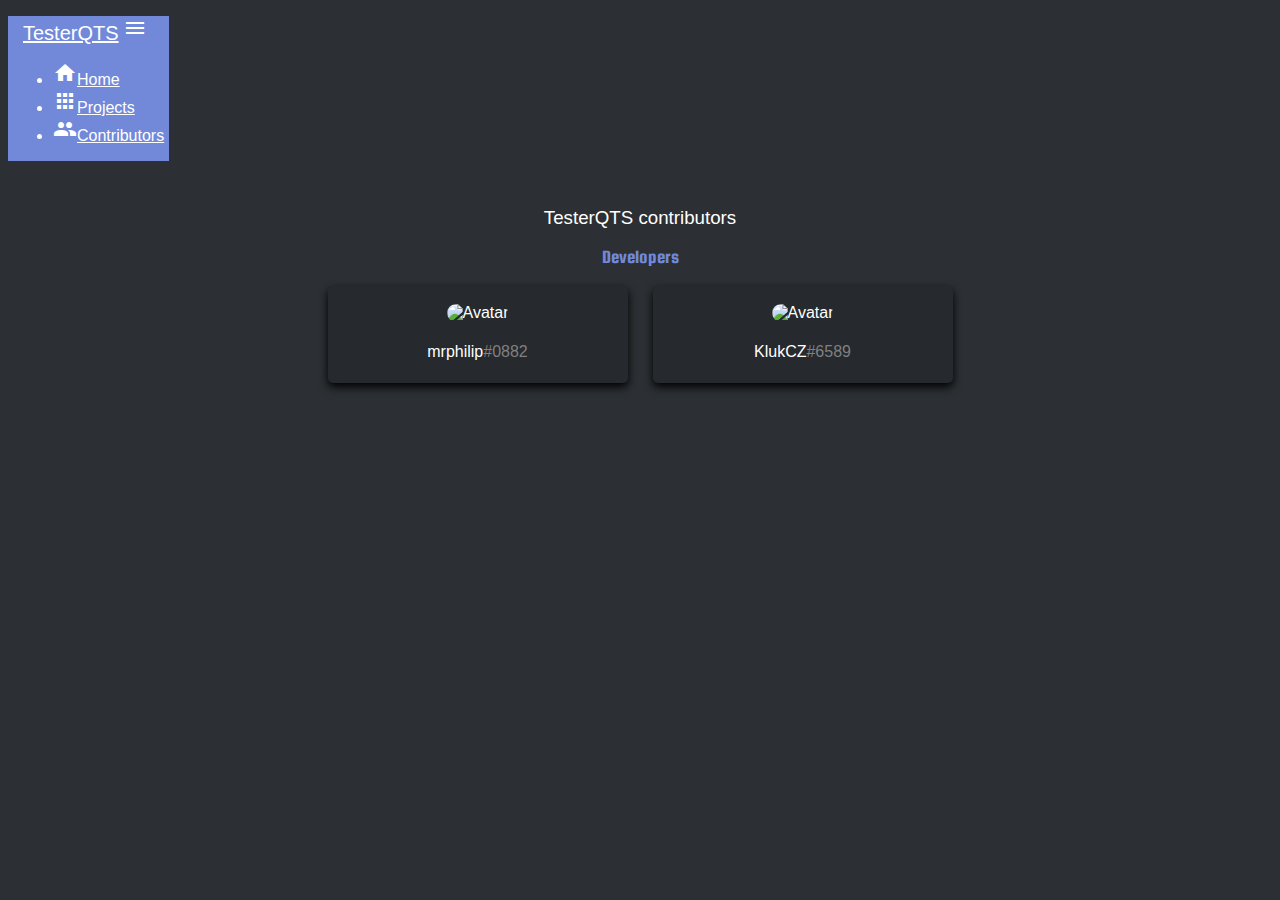
==== contributors.html @ 6cb4d22f "First" ====
<!DOCTYPE html>
<html lang="en">
  <head>
    <meta charset="UTF-8" />
    <meta name="viewport" content="width=device-width, initial-scale=1.0" />
    <title>TestserQTS | Staff</title>

    <!-- CSS -->
    <link rel="stylesheet" href="https://cdnjs.cloudflare.com/ajax/libs/materialize/1.0.0-beta/css/materialize.min.css" />
    <link href="https://fonts.googleapis.com/icon?family=Material+Icons" rel="stylesheet" />
    <link rel="stylesheet" href="css/main.css" />
    <script src="https://kit.fontawesome.com/a8af6d95e8.js" crossorigin="anonymous"></script>
    <link href="https://fonts.googleapis.com/css2?family=Squada+One&display=swap" rel="stylesheet" />
  </head>

  <body>
    <nav class="navColor" style="padding: 0px 5px; position: fixed; z-index: 1;">
      <div class="nav-bar" style="position: center;">
        <a href="index.html" class="brand-logo" id="titleText">TesterQTS</a>

        <a href="#" class="sidenav-trigger" data-target="mobile-nav">
          <i class="material-icons">menu</i>
        </a>

        <ul class="right hide-on-med-and-down">
          <li>
            <a href="index.html"><i class="material-icons left">home</i>Home</a>
          </li>
          <li>
            <a href="projects.html"><i class="material-icons left">apps</i>Projects</a>
          </li>
          <li>
            <a href="contributors.html"><i class="material-icons left">group</i>Contributors</a>
          </li>
        </ul>
      </div>
    </nav>
    <ul class="sidenav" id="mobile-nav">
      <li>
        <a href="index.html"><i class="material-icons left">home</i>Home</a>
      </li>
      <li>
        <a href="projects.html"><i class="material-icons left">apps</i>Projects</a>
      </li>
      <li>
        <a href="contributors.html"><i class="material-icons left">group</i>Contributors</a>
      </li>
    </ul>

    <br />
    <br />
    <br />
    <br />

    <div class="column row" id="content">
      <h3 style="text-align: center;">TesterQTS contributors</h3>

      <h3 class="staffTitle">Developers</h3>
      <div class="staffCategories">
        <div class="card">
          <br />
          <img src="https://cdn.discordapp.com/avatars/190160914765316096/e1a9b937d7b1d469157ea7c2defd1288.webp?size=1024" alt="Avatar" width="30%" height="auto" />
          <h4>mrphilip<strong class="discrim">#0882</strong></h4>
          <a href="https://y3ll0wlife.github.io/Portfolio/" target="_blank" rel="noopener noreferrer"><i class="fas fa-globe" style="font-size: 30px;"> </i></a>
          <a href="https://twitter.com/y3ll0wLife" target="_blank" rel="noopener noreferrer"><i class="fab fa-twitter" style="font-size: 30px;"> </i></a>
          <a href="https://github.com/y3ll0wlife" target="_blank" rel="noopener noreferrer"><i class="fab fa-github" style="font-size: 30px;"> </i></a>
          <p></p>
        </div>

        <div class="card">
          <br />
          <img src="https://cdn.discordapp.com/avatars/439396770695479297/c165ee3e7b89dbe5c9ac767d557bf7e5.webp?size=1024" alt="Avatar" width="30%" height="auto" />
          <h4>KlukCZ<strong class="discrim">#6589</strong></h4>

          <a href="http://klukcz.me/" target="_blank" rel="noopener noreferrer"><i class="fas fa-globe" style="font-size: 30px;"> </i></a>
          <a href="https://twitter.com/KlukCZ" target="_blank" rel="noopener noreferrer"><i class="fab fa-twitter" style="font-size: 30px;"> </i></a>
          <a href="https://github.com/KlukCZ" target="_blank" rel="noopener noreferrer"><i class="fab fa-github" style="font-size: 30px;"> </i></a>

          <p></p>
        </div>
      </div>
    </div>

    <!-- Javascript -->
    <script src="https://cdnjs.cloudflare.com/ajax/libs/jquery/3.3.1/jquery.min.js"></script>
    <script src="https://cdnjs.cloudflare.com/ajax/libs/materialize/1.0.0-beta/js/materialize.min.js"></script>
    <script src="js/theme.js"></script>
    <script src="js/index.js"></script>
  </body>
</html>

<!--



-->
---- css/main.css ----
* {
  font-family: "Open Sans", sans-serif;
  font-weight: 300;
  color: #ffffff;
}

.navColor {
  background-color: #7289da;
}

#titleText {
  font-size: 125%;
  margin-left: 10px;
}

body {
  background-color: #2c2f33;
}

.staffTitle {
  font-family: "Squada One", cursive;
  color: #7289da;
  text-align: center;
}

.discrim {
  color: grey;
}

.staffCategories {
  display: flex;
  align-items: center;
  justify-content: center;
  grid-gap: 25px;
}

/* On mouse-over, add a deeper shadow */
.card:hover {
  box-shadow: 0 8px 16px 0 rgba(0, 0, 0, 1);
}

.card {
  box-shadow: 0 4px 8px 0 rgba(0, 0, 0, 5);
  transition: 0.3s;
  border-radius: 5px; /* 5px rounded corners */
  background-color: #26292d;
  width: 300px;
  height: auto;
  text-align: center;
}

/* Add rounded corners to the top left and the top right corner of the image */
img {
  border-radius: 300px;
}
.blur {
  filter: blur(1px);
  -webkit-filter: blur(1px);
}
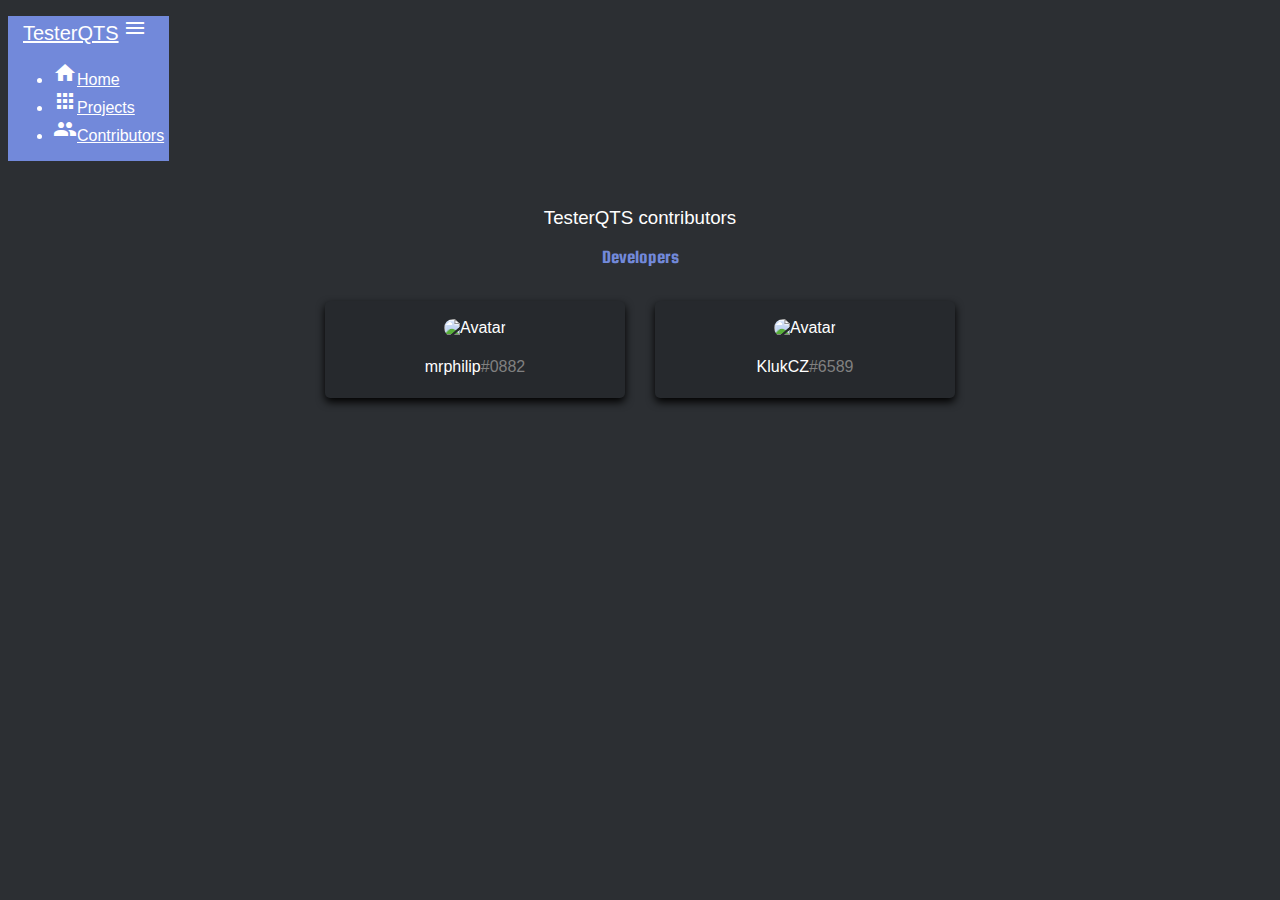
==== commit 745fa9bd: "Fixed gap on chrome" ====
--- a/contributors.html
+++ b/contributors.html
@@ -3,7 +3,7 @@
   <head>
     <meta charset="UTF-8" />
     <meta name="viewport" content="width=device-width, initial-scale=1.0" />
-    <title>TestserQTS | Staff</title>
+    <title>TestserQTS | Contributors</title>
 
     <!-- CSS -->
     <link rel="stylesheet" href="https://cdnjs.cloudflare.com/ajax/libs/materialize/1.0.0-beta/css/materialize.min.css" />
--- a/css/main.css
+++ b/css/main.css
@@ -29,9 +29,7 @@
 
 .staffCategories {
   display: flex;
-  align-items: center;
   justify-content: center;
-  grid-gap: 25px;
 }
 
 /* On mouse-over, add a deeper shadow */
@@ -47,6 +45,7 @@
   width: 300px;
   height: auto;
   text-align: center;
+  margin: 15px;
 }
 
 /* Add rounded corners to the top left and the top right corner of the image */
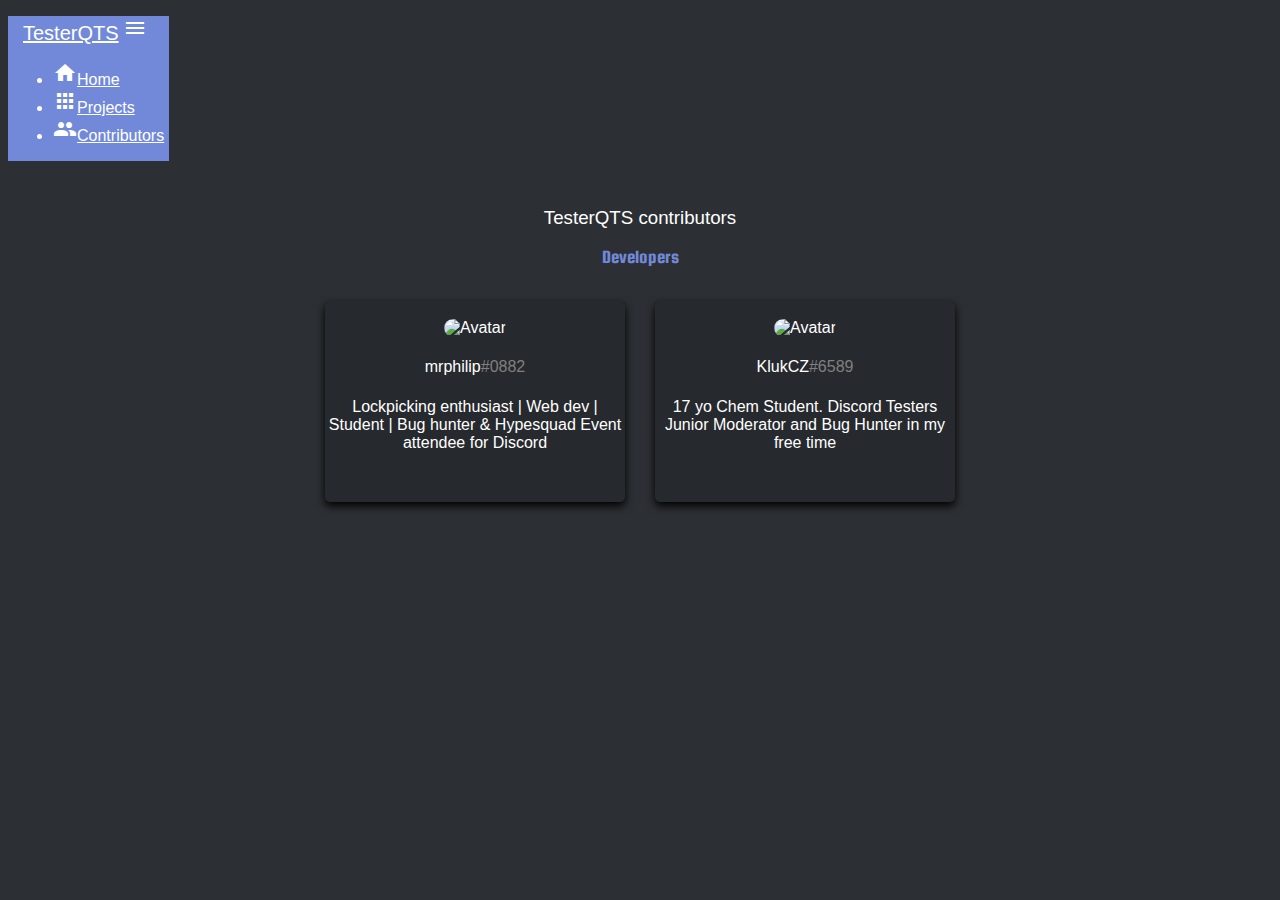
==== commit 9052a28b: "Updates to contributors page" ====
--- a/contributors.html
+++ b/contributors.html
@@ -61,6 +61,8 @@
           <br />
           <img src="https://cdn.discordapp.com/avatars/190160914765316096/e1a9b937d7b1d469157ea7c2defd1288.webp?size=1024" alt="Avatar" width="30%" height="auto" />
           <h4>mrphilip<strong class="discrim">#0882</strong></h4>
+          <p>Lockpicking enthusiast | Web dev | Student | Bug hunter & Hypesquad Event attendee for Discord</p>
+          <br />
           <a href="https://y3ll0wlife.github.io/Portfolio/" target="_blank" rel="noopener noreferrer"><i class="fas fa-globe" style="font-size: 30px;"> </i></a>
           <a href="https://twitter.com/y3ll0wLife" target="_blank" rel="noopener noreferrer"><i class="fab fa-twitter" style="font-size: 30px;"> </i></a>
           <a href="https://github.com/y3ll0wlife" target="_blank" rel="noopener noreferrer"><i class="fab fa-github" style="font-size: 30px;"> </i></a>
@@ -72,7 +74,9 @@
           <img src="https://cdn.discordapp.com/avatars/439396770695479297/c165ee3e7b89dbe5c9ac767d557bf7e5.webp?size=1024" alt="Avatar" width="30%" height="auto" />
           <h4>KlukCZ<strong class="discrim">#6589</strong></h4>
 
-          <a href="http://klukcz.me/" target="_blank" rel="noopener noreferrer"><i class="fas fa-globe" style="font-size: 30px;"> </i></a>
+          <p>17 yo Chem Student. Discord Testers Junior Moderator and Bug Hunter in my free time</p>
+          <br />
+          <a href="https://klukcz.github.io/My-Website/" target="_blank" rel="noopener noreferrer"><i class="fas fa-globe" style="font-size: 30px;"> </i></a>
           <a href="https://twitter.com/KlukCZ" target="_blank" rel="noopener noreferrer"><i class="fab fa-twitter" style="font-size: 30px;"> </i></a>
           <a href="https://github.com/KlukCZ" target="_blank" rel="noopener noreferrer"><i class="fab fa-github" style="font-size: 30px;"> </i></a>
 
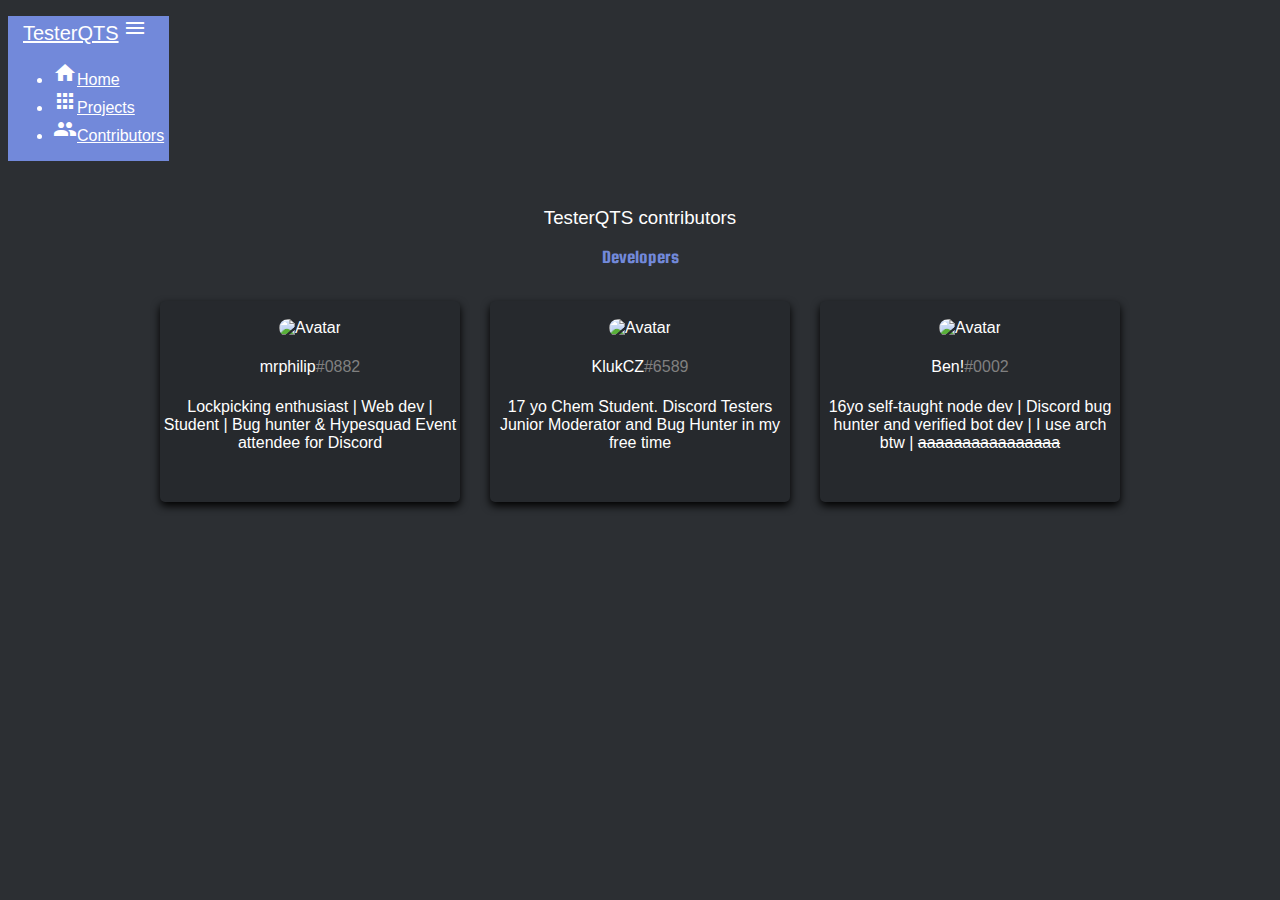
==== commit a34bda9c: "Welcome Ben! to the developer team" ====
--- a/contributors.html
+++ b/contributors.html
@@ -1,96 +1,111 @@
 <!DOCTYPE html>
 <html lang="en">
-  <head>
-    <meta charset="UTF-8" />
-    <meta name="viewport" content="width=device-width, initial-scale=1.0" />
-    <title>TestserQTS | Contributors</title>
+	<head>
+		<meta charset="UTF-8" />
+		<meta name="viewport" content="width=device-width, initial-scale=1.0" />
+		<title>TestserQTS | Contributors</title>
 
-    <!-- CSS -->
-    <link rel="stylesheet" href="https://cdnjs.cloudflare.com/ajax/libs/materialize/1.0.0-beta/css/materialize.min.css" />
-    <link href="https://fonts.googleapis.com/icon?family=Material+Icons" rel="stylesheet" />
-    <link rel="stylesheet" href="css/main.css" />
-    <script src="https://kit.fontawesome.com/a8af6d95e8.js" crossorigin="anonymous"></script>
-    <link href="https://fonts.googleapis.com/css2?family=Squada+One&display=swap" rel="stylesheet" />
-  </head>
+		<!-- CSS -->
+		<link rel="stylesheet" href="https://cdnjs.cloudflare.com/ajax/libs/materialize/1.0.0-beta/css/materialize.min.css" />
+		<link href="https://fonts.googleapis.com/icon?family=Material+Icons" rel="stylesheet" />
+		<link rel="stylesheet" href="css/main.css" />
+		<script src="https://kit.fontawesome.com/a8af6d95e8.js" crossorigin="anonymous"></script>
+		<link href="https://fonts.googleapis.com/css2?family=Squada+One&display=swap" rel="stylesheet" />
+	</head>
 
-  <body>
-    <nav class="navColor" style="padding: 0px 5px; position: fixed; z-index: 1;">
-      <div class="nav-bar" style="position: center;">
-        <a href="index.html" class="brand-logo" id="titleText">TesterQTS</a>
+	<body>
+		<nav class="navColor" style="padding: 0px 5px; position: fixed; z-index: 1;">
+			<div class="nav-bar" style="position: center;">
+				<a href="index.html" class="brand-logo" id="titleText">TesterQTS</a>
 
-        <a href="#" class="sidenav-trigger" data-target="mobile-nav">
-          <i class="material-icons">menu</i>
-        </a>
+				<a href="#" class="sidenav-trigger" data-target="mobile-nav">
+					<i class="material-icons">menu</i>
+				</a>
 
-        <ul class="right hide-on-med-and-down">
-          <li>
-            <a href="index.html"><i class="material-icons left">home</i>Home</a>
-          </li>
-          <li>
-            <a href="projects.html"><i class="material-icons left">apps</i>Projects</a>
-          </li>
-          <li>
-            <a href="contributors.html"><i class="material-icons left">group</i>Contributors</a>
-          </li>
-        </ul>
-      </div>
-    </nav>
-    <ul class="sidenav" id="mobile-nav">
-      <li>
-        <a href="index.html"><i class="material-icons left">home</i>Home</a>
-      </li>
-      <li>
-        <a href="projects.html"><i class="material-icons left">apps</i>Projects</a>
-      </li>
-      <li>
-        <a href="contributors.html"><i class="material-icons left">group</i>Contributors</a>
-      </li>
-    </ul>
+				<ul class="right hide-on-med-and-down">
+					<li>
+						<a href="index.html"><i class="material-icons left">home</i>Home</a>
+					</li>
+					<li>
+						<a href="projects.html"><i class="material-icons left">apps</i>Projects</a>
+					</li>
+					<li>
+						<a href="contributors.html"><i class="material-icons left">group</i>Contributors</a>
+					</li>
+				</ul>
+			</div>
+		</nav>
+		<ul class="sidenav" id="mobile-nav">
+			<li>
+				<a href="index.html"><i class="material-icons left">home</i>Home</a>
+			</li>
+			<li>
+				<a href="projects.html"><i class="material-icons left">apps</i>Projects</a>
+			</li>
+			<li>
+				<a href="contributors.html"><i class="material-icons left">group</i>Contributors</a>
+			</li>
+		</ul>
 
-    <br />
-    <br />
-    <br />
-    <br />
+		<br />
+		<br />
+		<br />
+		<br />
 
-    <div class="column row" id="content">
-      <h3 style="text-align: center;">TesterQTS contributors</h3>
+		<div class="column row" id="content">
+			<h3 style="text-align: center;">TesterQTS contributors</h3>
 
-      <h3 class="staffTitle">Developers</h3>
-      <div class="staffCategories">
-        <div class="card">
-          <br />
-          <img src="https://cdn.discordapp.com/avatars/190160914765316096/e1a9b937d7b1d469157ea7c2defd1288.webp?size=1024" alt="Avatar" width="30%" height="auto" />
-          <h4>mrphilip<strong class="discrim">#0882</strong></h4>
-          <p>Lockpicking enthusiast | Web dev | Student | Bug hunter & Hypesquad Event attendee for Discord</p>
-          <br />
-          <a href="https://y3ll0wlife.github.io/Portfolio/" target="_blank" rel="noopener noreferrer"><i class="fas fa-globe" style="font-size: 30px;"> </i></a>
-          <a href="https://twitter.com/y3ll0wLife" target="_blank" rel="noopener noreferrer"><i class="fab fa-twitter" style="font-size: 30px;"> </i></a>
-          <a href="https://github.com/y3ll0wlife" target="_blank" rel="noopener noreferrer"><i class="fab fa-github" style="font-size: 30px;"> </i></a>
-          <p></p>
-        </div>
+			<h3 class="staffTitle">Developers</h3>
+			<div class="staffCategories">
+				<div class="card">
+					<br />
+					<img src="https://cdn.discordapp.com/avatars/190160914765316096/e1a9b937d7b1d469157ea7c2defd1288.webp?size=1024" alt="Avatar" width="30%" height="auto" />
+					<h4>mrphilip<strong class="discrim">#0882</strong></h4>
+					<p>Lockpicking enthusiast | Web dev | Student | Bug hunter & Hypesquad Event attendee for Discord</p>
+					<br />
+					<a href="https://y3ll0wlife.github.io/Portfolio/" target="_blank" rel="noopener noreferrer"><i class="fas fa-globe" style="font-size: 30px;"> </i></a>
+					<a href="https://twitter.com/y3ll0wLife" target="_blank" rel="noopener noreferrer"><i class="fab fa-twitter" style="font-size: 30px;"> </i></a>
+					<a href="https://github.com/y3ll0wlife" target="_blank" rel="noopener noreferrer"><i class="fab fa-github" style="font-size: 30px;"> </i></a>
+					<p></p>
+				</div>
 
-        <div class="card">
-          <br />
-          <img src="https://cdn.discordapp.com/avatars/439396770695479297/c165ee3e7b89dbe5c9ac767d557bf7e5.webp?size=1024" alt="Avatar" width="30%" height="auto" />
-          <h4>KlukCZ<strong class="discrim">#6589</strong></h4>
+				<div class="card">
+					<br />
+					<img src="https://cdn.discordapp.com/avatars/439396770695479297/c165ee3e7b89dbe5c9ac767d557bf7e5.webp?size=1024" alt="Avatar" width="30%" height="auto" />
+					<h4>KlukCZ<strong class="discrim">#6589</strong></h4>
 
-          <p>17 yo Chem Student. Discord Testers Junior Moderator and Bug Hunter in my free time</p>
-          <br />
-          <a href="https://klukcz.github.io/My-Website/" target="_blank" rel="noopener noreferrer"><i class="fas fa-globe" style="font-size: 30px;"> </i></a>
-          <a href="https://twitter.com/KlukCZ" target="_blank" rel="noopener noreferrer"><i class="fab fa-twitter" style="font-size: 30px;"> </i></a>
-          <a href="https://github.com/KlukCZ" target="_blank" rel="noopener noreferrer"><i class="fab fa-github" style="font-size: 30px;"> </i></a>
+					<p>17 yo Chem Student. Discord Testers Junior Moderator and Bug Hunter in my free time</p>
+					<br />
+					<a href="https://klukcz.github.io/My-Website/" target="_blank" rel="noopener noreferrer"><i class="fas fa-globe" style="font-size: 30px;"> </i></a>
+					<a href="https://twitter.com/KlukCZ" target="_blank" rel="noopener noreferrer"><i class="fab fa-twitter" style="font-size: 30px;"> </i></a>
+					<a href="https://github.com/KlukCZ" target="_blank" rel="noopener noreferrer"><i class="fab fa-github" style="font-size: 30px;"> </i></a>
 
-          <p></p>
-        </div>
-      </div>
-    </div>
+					<p></p>
+				</div>
 
-    <!-- Javascript -->
-    <script src="https://cdnjs.cloudflare.com/ajax/libs/jquery/3.3.1/jquery.min.js"></script>
-    <script src="https://cdnjs.cloudflare.com/ajax/libs/materialize/1.0.0-beta/js/materialize.min.js"></script>
-    <script src="js/theme.js"></script>
-    <script src="js/index.js"></script>
-  </body>
+				<div class="card">
+					<br />
+					<img src="https://cdn.discordapp.com/avatars/255834596766253057/45553db4fcf0aa39b76903f12fa8dbc6.webp?size=1024" alt="Avatar" width="30%" height="auto" />
+					<h4>Ben!<strong class="discrim">#0002</strong></h4>
+
+					<p>16yo self-taught node dev | Discord bug hunter and verified bot dev | I use arch btw | <strike>aaaaaaaaaaaaaaaa</strike>
+          </p>
+					<br />
+					<a href="https://benricheson101.github.io/" target="_blank" rel="noopener noreferrer"><i class="fas fa-globe" style="font-size: 30px;"> </i></a>
+					<a href="https://twitter.com/bbbbbeeeennnn" target="_blank" rel="noopener noreferrer"><i class="fab fa-twitter" style="font-size: 30px;"> </i></a>
+					<a href=https://github.com/Benricheson101" target="_blank" rel="noopener noreferrer"><i class="fab fa-github" style="font-size: 30px;"> </i></a>
+
+					<p></p>
+				</div>
+			</div>
+		</div>
+
+		<!-- Javascript -->
+		<script src="https://cdnjs.cloudflare.com/ajax/libs/jquery/3.3.1/jquery.min.js"></script>
+		<script src="https://cdnjs.cloudflare.com/ajax/libs/materialize/1.0.0-beta/js/materialize.min.js"></script>
+		<script src="js/theme.js"></script>
+		<script src="js/index.js"></script>
+	</body>
 </html>
 
 <!--
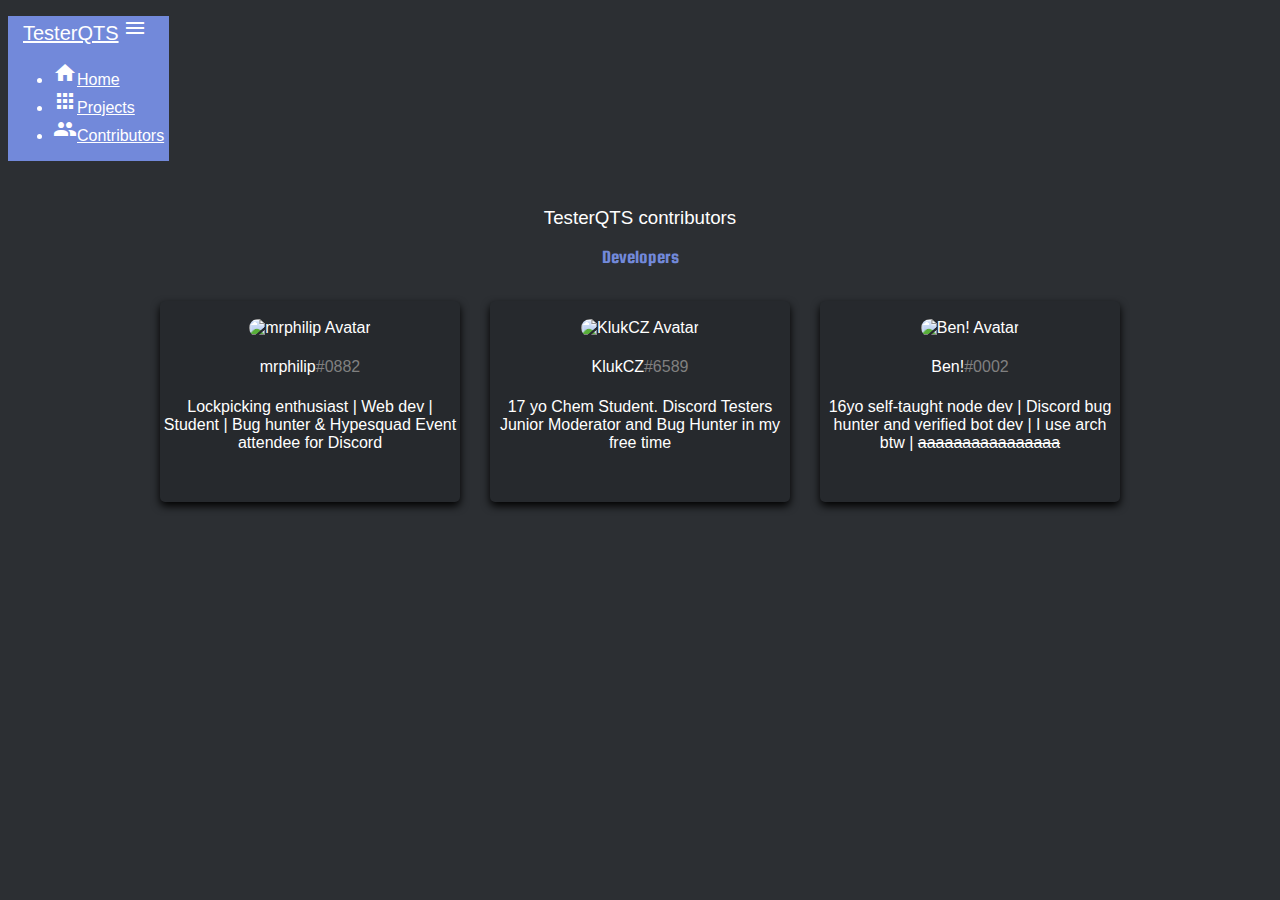
==== commit 86566514: "Avatar update again" ====
--- a/contributors.html
+++ b/contributors.html
@@ -59,7 +59,7 @@
 			<div class="staffCategories">
 				<div class="card">
 					<br />
-					<img src="https://cdn.discordapp.com/avatars/190160914765316096/e1a9b937d7b1d469157ea7c2defd1288.webp?size=1024" alt="Avatar" width="30%" height="auto" />
+					<img src="https://cdn.discordapp.com/avatars/190160914765316096/e1a9b937d7b1d469157ea7c2defd1288.webp?size=1024" alt="mrphilip Avatar" width="30%" height="auto" />
 					<h4>mrphilip<strong class="discrim">#0882</strong></h4>
 					<p>Lockpicking enthusiast | Web dev | Student | Bug hunter & Hypesquad Event attendee for Discord</p>
 					<br />
@@ -71,7 +71,7 @@
 
 				<div class="card">
 					<br />
-					<img src="https://cdn.discordapp.com/avatars/439396770695479297/c165ee3e7b89dbe5c9ac767d557bf7e5.webp?size=1024" alt="Avatar" width="30%" height="auto" />
+					<img src="https://cdn.discordapp.com/avatars/439396770695479297/c165ee3e7b89dbe5c9ac767d557bf7e5.webp?size=1024" alt="KlukCZ Avatar" width="30%" height="auto" />
 					<h4>KlukCZ<strong class="discrim">#6589</strong></h4>
 
 					<p>17 yo Chem Student. Discord Testers Junior Moderator and Bug Hunter in my free time</p>
@@ -85,7 +85,7 @@
 
 				<div class="card">
 					<br />
-					<img src="https://cdn.discordapp.com/avatars/255834596766253057/45553db4fcf0aa39b76903f12fa8dbc6.webp?size=1024" alt="Avatar" width="30%" height="auto" />
+					<img src="https://cdn.discordapp.com/attachments/706884856960909354/743223513200197653/happppppppppppy.jpg" alt="Ben! Avatar" width="30%" height="auto" />
 					<h4>Ben!<strong class="discrim">#0002</strong></h4>
 
 					<p>16yo self-taught node dev | Discord bug hunter and verified bot dev | I use arch btw | <strike>aaaaaaaaaaaaaaaa</strike>
